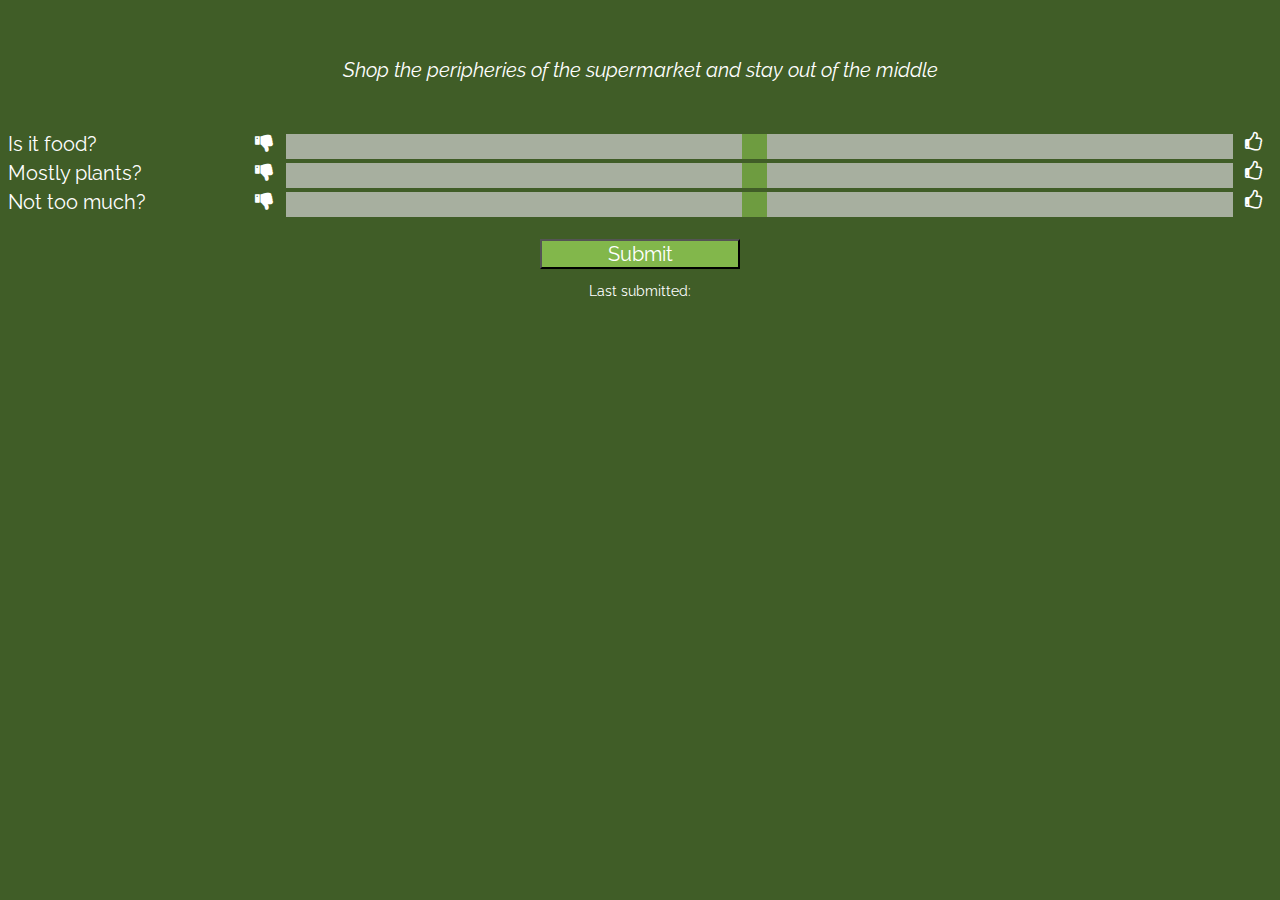
==== food-rules/foodrules.html @ a2c125a8 "Layout for Food Rules" ====
<!DOCTYPE html>
<html>
  <head>
    <link rel="stylesheet" type="text/css" href="foodrules.css" />
    <link rel="stylesheet" type="text/css" href="slider.css" />
    <link
      rel="stylesheet"
      href="https://cdnjs.cloudflare.com/ajax/libs/font-awesome/4.7.0/css/font-awesome.min.css"
    />
    <script src="foodrules.js"></script>

    <!-- Google fonts -->
    <link rel="preconnect" href="https://fonts.googleapis.com" />
    <link rel="preconnect" href="https://fonts.gstatic.com" crossorigin />
    <link
      href="https://fonts.googleapis.com/css2?family=Raleway:wght@500&display=swap"
      rel="stylesheet"
    />
  </head>
  <body onload="newRule()">
    <section class="main">
      <blockquote class="rule" id="rule">Lorem ipsum</blockquote>
      <form action="javascript:submit()">
        <div class="row">
          <span>Is it food?</span>
          <i class="fa fa-thumbs-down" aria-hidden="true"></i>
          <input
            type="range"
            min="1"
            max="100"
            value="50"
            class="slider"
            id="food"
          />
          <i class="fa fa-thumbs-o-up" aria-hidden="true"></i>
        </div>
        <div class="row">
          <span>Mostly plants?</span>
          <i class="fa fa-thumbs-down" aria-hidden="true"></i>
          <input
            type="range"
            min="1"
            max="100"
            value="50"
            class="slider"
            id="food"
          />
          <i class="fa fa-thumbs-o-up" aria-hidden="true"></i>
        </div>
        <div class="row">
          <span>Not too much?</span>
          <i class="fa fa-thumbs-down" aria-hidden="true"></i>
          <input
            type="range"
            min="1"
            max="100"
            value="50"
            class="slider"
            id="food"
          />
          <i class="fa fa-thumbs-o-up" aria-hidden="true"></i>
        </div>
        <div class="row">
            <input class="button" type="submit" value="Submit" />
        </div>
        <div class="row">
            <p>Last submitted:</p>
        </div>
        
      </form>
    </section>
  </body>
</html>
---- food-rules/foodrules.css ----
span,
div,
input,
blockquote,
p {
  font-family: "Raleway", sans-serif;
  font-size: 20px;
  color: white;
}

body {
    background-color: #405d27;
}

section {
  display: flex;
  flex-flow: column nowrap;
}

form {
  display: flex;
  flex-flow: column nowrap;
  justify-content: center;
}

i {
  margin: 0px 10px;
}

.row {
  display: flex;
  flex-flow: row nowrap;
  justify-content: center;
}

span {
  flex-basis: 20%;
  text-align: justify;
}

.slider {
  flex-basis: 70%;
}

.rule {
  flex-basis: 50%;
  text-align: center;
  font-style: italic;
  margin: 50px;
}

.button {
  width: 200px;
  margin: 20px 0px 0px 0px;
  background-color: #82b74b;
}

p {
    font-size: 14px;
}

/* || Color Pallette
https://www.w3schools.com/colors/tryit.asp?filename=trycolors_palettes8
    HEX: #3e4444
    HEX: #82b74b
    HEX: #405d27
    HEX: #c1946a
*/
---- food-rules/slider.css ----
/* ||  Slider styles via https://www.w3schools.com/howto/howto_js_rangeslider.asp */
.slidecontainer {
    width: 100%; /* Width of the outside container */
  }
  
  /* The slider itself */
  .slider {
    -webkit-appearance: none; /* Override default CSS styles */
    appearance: none;
    flex-basis: 80%;
    height: 25px; /* Specified height */
    background: #d3d3d3; /* Grey background */
    outline: none; /* Remove outline */
    opacity: 0.7; /* Set transparency (for mouse-over effects on hover) */
    -webkit-transition: 0.2s; /* 0.2 seconds transition on hover */
    transition: opacity 0.2s;
  }
  
  /* Mouse-over effects */
  .slider:hover {
    opacity: 1; /* Fully shown on mouse-over */
  }
  
  /* The slider handle (use -webkit- (Chrome, Opera, Safari, Edge) and -moz- (Firefox) to override default look) */
  .slider::-webkit-slider-thumb {
    -webkit-appearance: none; /* Override default look */
    appearance: none;
    width: 25px; /* Set a specific slider handle width */
    height: 25px; /* Slider handle height */
    background: #82b74b; /* Green background */
    cursor: pointer; /* Cursor on hover */
  }
  
  .slider::-moz-range-thumb {
    width: 25px; /* Set a specific slider handle width */
    height: 25px; /* Slider handle height */
    background: #82b74b; /* Green background */
    cursor: pointer; /* Cursor on hover */
  }
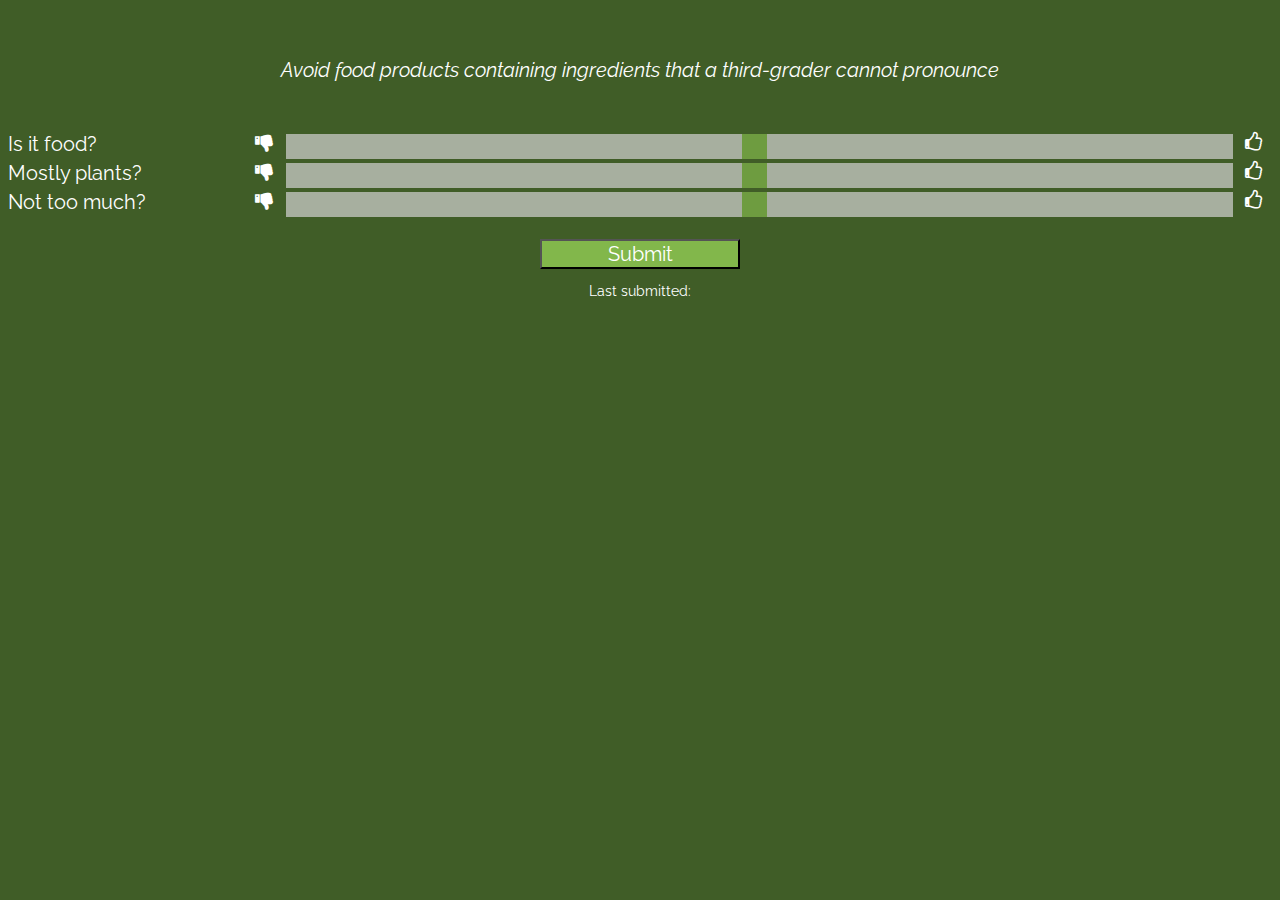
==== commit 0562b9d5: "Food rules: preparing to persist data" ====
--- a/food-rules/foodrules.html
+++ b/food-rules/foodrules.html
@@ -43,7 +43,7 @@
             max="100"
             value="50"
             class="slider"
-            id="food"
+            id="plants"
           />
           <i class="fa fa-thumbs-o-up" aria-hidden="true"></i>
         </div>
@@ -56,7 +56,7 @@
             max="100"
             value="50"
             class="slider"
-            id="food"
+            id="amount"
           />
           <i class="fa fa-thumbs-o-up" aria-hidden="true"></i>
         </div>
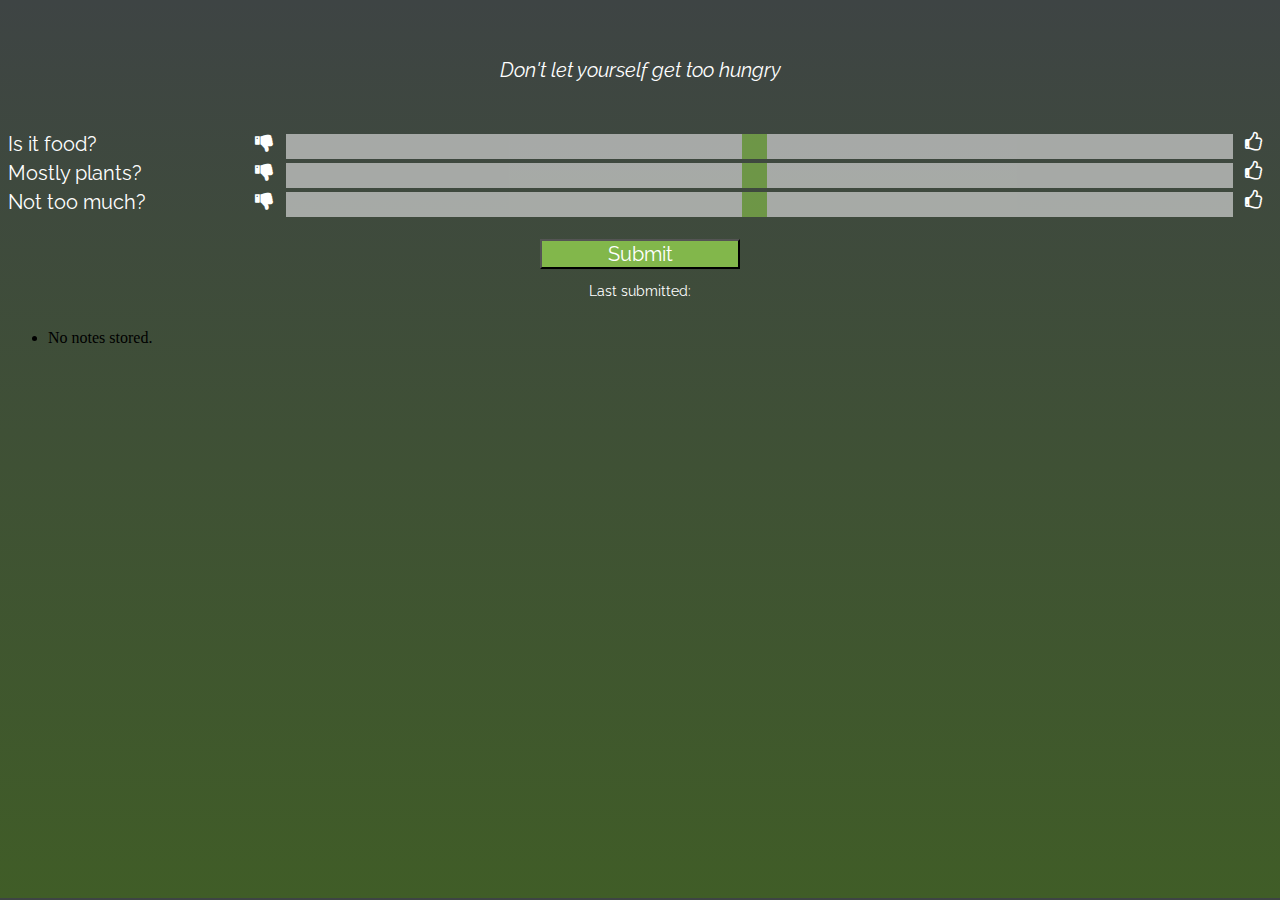
==== commit 99a42d9e: "Food Rules - Using IndexDB" ====
--- a/food-rules/foodrules.html
+++ b/food-rules/foodrules.html
@@ -17,7 +17,7 @@
       rel="stylesheet"
     />
   </head>
-  <body onload="newRule()">
+  <body onload="load()">
     <section class="main">
       <blockquote class="rule" id="rule">Lorem ipsum</blockquote>
       <form action="javascript:submit()">
@@ -69,5 +69,8 @@
         
       </form>
     </section>
+    <ul id="foods">
+       <li>Test</li> 
+    </ul>
   </body>
 </html>
--- a/food-rules/foodrules.css
+++ b/food-rules/foodrules.css
@@ -9,7 +9,8 @@
 }
 
 body {
-    background-color: #405d27;
+    background-image: linear-gradient(#3e4444, #405d27);
+    height: 98vh;
 }
 
 section {
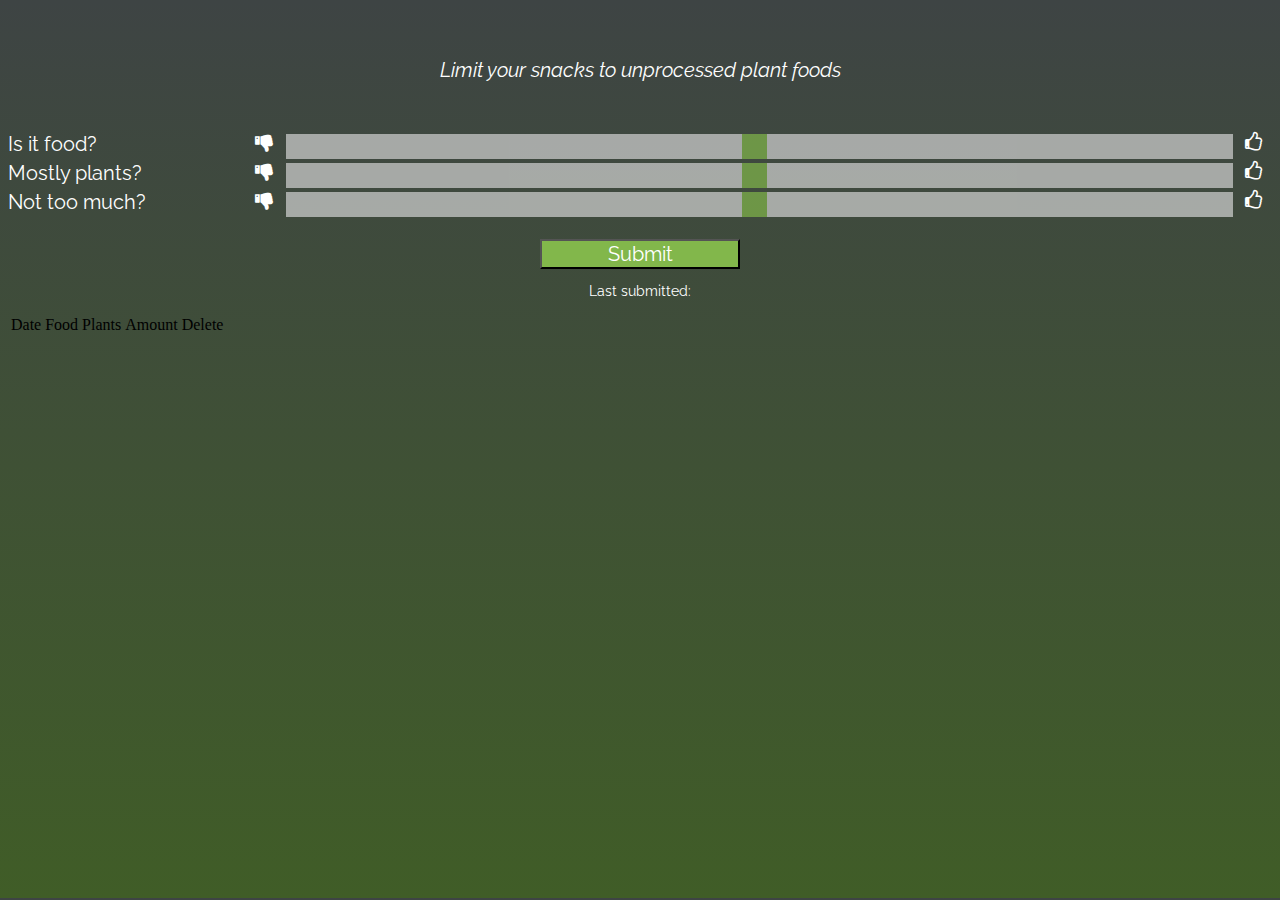
==== commit b4727e19: "Food Rules - Switched to table (no delete)" ====
--- a/food-rules/foodrules.html
+++ b/food-rules/foodrules.html
@@ -61,16 +61,20 @@
           <i class="fa fa-thumbs-o-up" aria-hidden="true"></i>
         </div>
         <div class="row">
-            <input class="button" type="submit" value="Submit" />
+          <input class="button" type="submit" value="Submit" />
         </div>
         <div class="row">
-            <p>Last submitted:</p>
+          <p>Last submitted:</p>
         </div>
-        
       </form>
     </section>
-    <ul id="foods">
-       <li>Test</li> 
-    </ul>
+    <table id="foods">
+      <tr>
+        <th>Date</th>
+        <th>Food</th>
+        <th>Plants</th>
+        <th>Not too much</th>
+      </tr>
+    </table>
   </body>
 </html>
